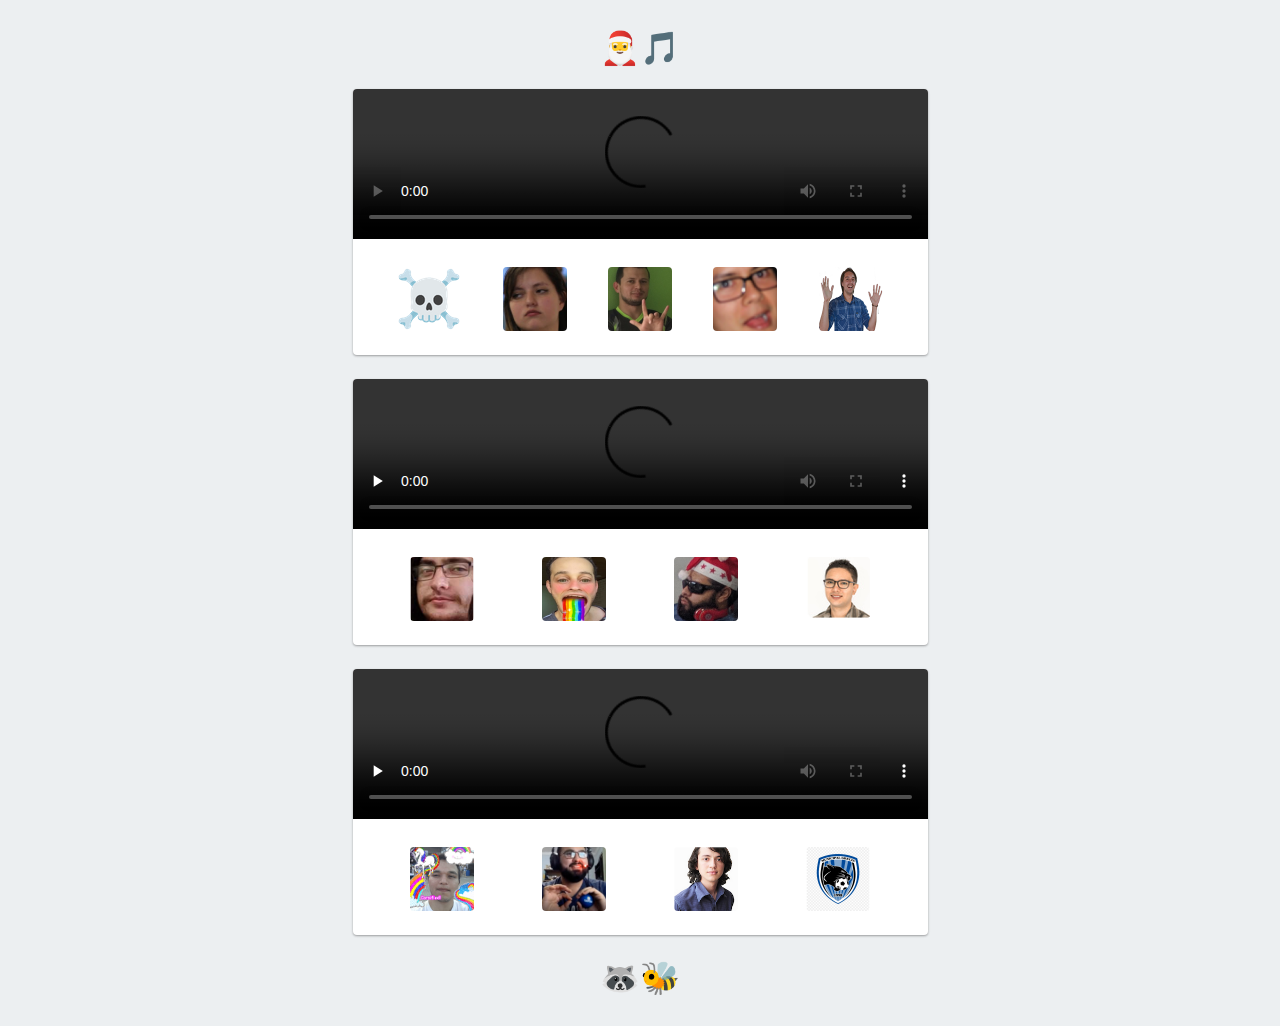
==== index.html @ ac85fecf "Update index.html" ====
<!DOCTYPE html>
<html>

<head>
    <meta name="viewport" content="width=device-width, initial-scale=1" />
    <title>Feliznavidadnuncacambienvalenmil ❤️</title>
    <link rel="stylesheet" href="./index.css?t=2021-12-07" />
    <link rel="icon" type="image/x-icon" href="media/favicon.ico">
    <link rel="manifest" href="manifest.json">
    <script>
        if ('serviceWorker' in navigator) {
            window.addEventListener('load', function() {
                navigator.serviceWorker.register('/sw.js').then(function(registration) {
                    // Registration was successful
                    console.log('ServiceWorker registration successful with scope: ', registration.scope);
                }, function(err) {
                    // registration failed :(
                    console.log('ServiceWorker registration failed: ', err);
                });
            });
        }
    </script>
</head>
<body>
    <div class="Site">
        <h1 class="Title">🎅🎵</h1>
        <div class="Card Team">
            <video controls preload="metadata">
                <source src="media/video/coliflores.mp4" type="video/mp4">
            </video>
            <div class="TeamMembers">
                <img class="Emoji" src="media/img/andre.png" alt="Andre">
                <img class="Emoji" src="media/img/pri.png" alt="Pri">
                <img class="Emoji" src="media/img/cugo.jpg" alt="Cugo">
                <img class="Emoji" src="media/img/kennt.png" alt="Kennt">
                <img class="Emoji" src="media/img/richie.png" alt="Richie">
            </div>
        </div>
        <div class="Card Team">
            <video controls preload="none">
                <source src="media/video/requesones.mp4" type="video/mp4">
            </video>
            <div class="TeamMembers">
                <img class="Emoji" src="media/img/fabio.png" alt="Fabio">
                <img class="Emoji" src="media/img/steve.png" alt="Steve">
                <img class="Emoji" src="media/img/david.png" alt="David">
                <img class="Emoji" src="media/img/oski.png" alt="Oski">
            </div>
        </div>
        <div class="Card Team">
            <video controls preload="none">
                <source src="media/video/habaneros.mp4" type="video/mp4">
            </video>
            <div class="TeamMembers">
                <img class="Emoji" src="media/img/luisca.jpg" alt="LuisCa">
                <img class="Emoji" src="media/img/kevin.png" alt="Kevin">
                <img class="Emoji" src="media/img/pablo.png" alt="Pablo">
                <img class="Emoji" src="media/img/greivin.png" alt="Greivin">
            </div>
        </div>
        <h1 class="Title">🦝🐝</h1>
    </div>
</body>
---- index.css ----
body {
    background-color:#eceff1;
    display: flex;
    font-family: 'Open Sans', sans-serif;
    justify-content: center;
}

h2 {
    margin: 0 0 16px;
}

video {
    margin:0;
    padding:0;
    border:0;
    outline:0;
    font-size:100%;
    vertical-align:baseline;
    background:transparent;
    width: 100%;
}

.Site {
    max-width: 575px;
    width: 95%;
}

.Title {
    text-align: center;
    font-weight: bold;
}

.Card {
    background-color: #fff;
    border-radius: 4px;
    box-shadow: 0 1px 3px rgba(0,0,0,0.12), 0 1px 2px rgba(0,0,0,0.24);
    transition: all 0.3s cubic-bezier(.25,.8,.25,1);
    margin-bottom: 24px;
    overflow: hidden;
}

.TeamMembers {
    display: flex;
    justify-content: space-around;
    padding: 24px;
}

.Emoji {
    height: 64px;
    width: 64px;
    border-radius: 4px;
}
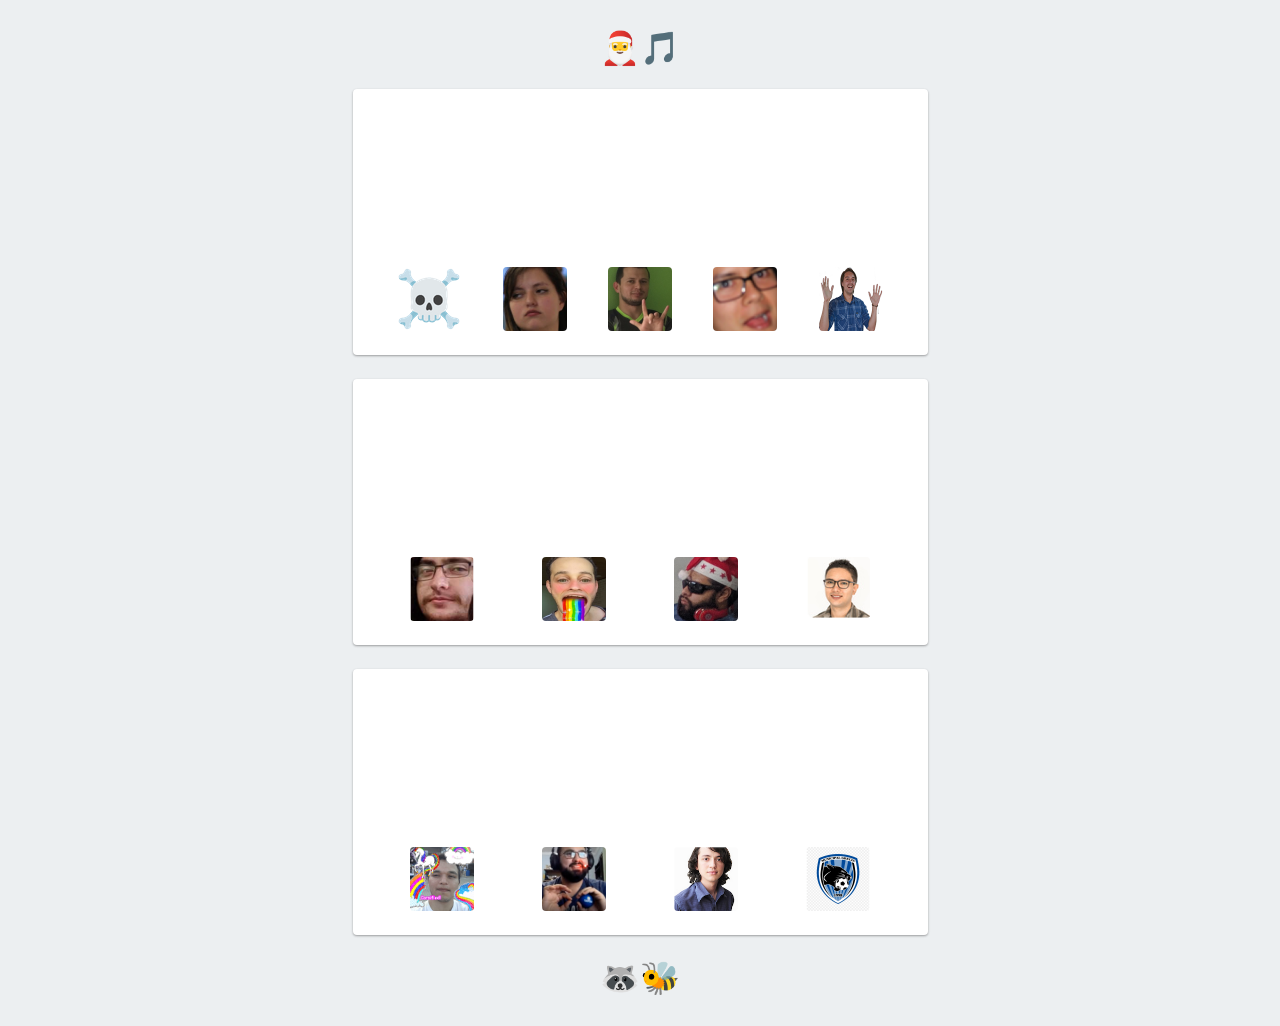
==== commit 198b8b99: "Update index.html" ====
--- a/index.html
+++ b/index.html
@@ -25,9 +25,7 @@
     <div class="Site">
         <h1 class="Title">🎅🎵</h1>
         <div class="Card Team">
-            <video controls preload="metadata">
-                <source src="media/video/coliflores.mp4" type="video/mp4">
-            </video>
+            <iframe src="https://www.youtube.com/embed/hp_plSqXm64?rel=0" title="YouTube video player" frameborder="0" allow="accelerometer; autoplay; clipboard-write; encrypted-media; gyroscope; picture-in-picture" allowfullscreen></iframe>
             <div class="TeamMembers">
                 <img class="Emoji" src="media/img/andre.png" alt="Andre">
                 <img class="Emoji" src="media/img/pri.png" alt="Pri">
@@ -37,9 +35,7 @@
             </div>
         </div>
         <div class="Card Team">
-            <video controls preload="none">
-                <source src="media/video/requesones.mp4" type="video/mp4">
-            </video>
+            <iframe src="https://www.youtube.com/embed/PxOd0-kuloU?rel=0" title="YouTube video player" frameborder="0" allow="accelerometer; autoplay; clipboard-write; encrypted-media; gyroscope; picture-in-picture" allowfullscreen></iframe>
             <div class="TeamMembers">
                 <img class="Emoji" src="media/img/fabio.png" alt="Fabio">
                 <img class="Emoji" src="media/img/steve.png" alt="Steve">
@@ -48,9 +44,7 @@
             </div>
         </div>
         <div class="Card Team">
-            <video controls preload="none">
-                <source src="media/video/habaneros.mp4" type="video/mp4">
-            </video>
+            <iframe src="https://www.youtube.com/embed/Cr176lQVUP4?rel=0" title="YouTube video player" frameborder="0" allow="accelerometer; autoplay; clipboard-write; encrypted-media; gyroscope; picture-in-picture" allowfullscreen></iframe>
             <div class="TeamMembers">
                 <img class="Emoji" src="media/img/luisca.jpg" alt="LuisCa">
                 <img class="Emoji" src="media/img/kevin.png" alt="Kevin">
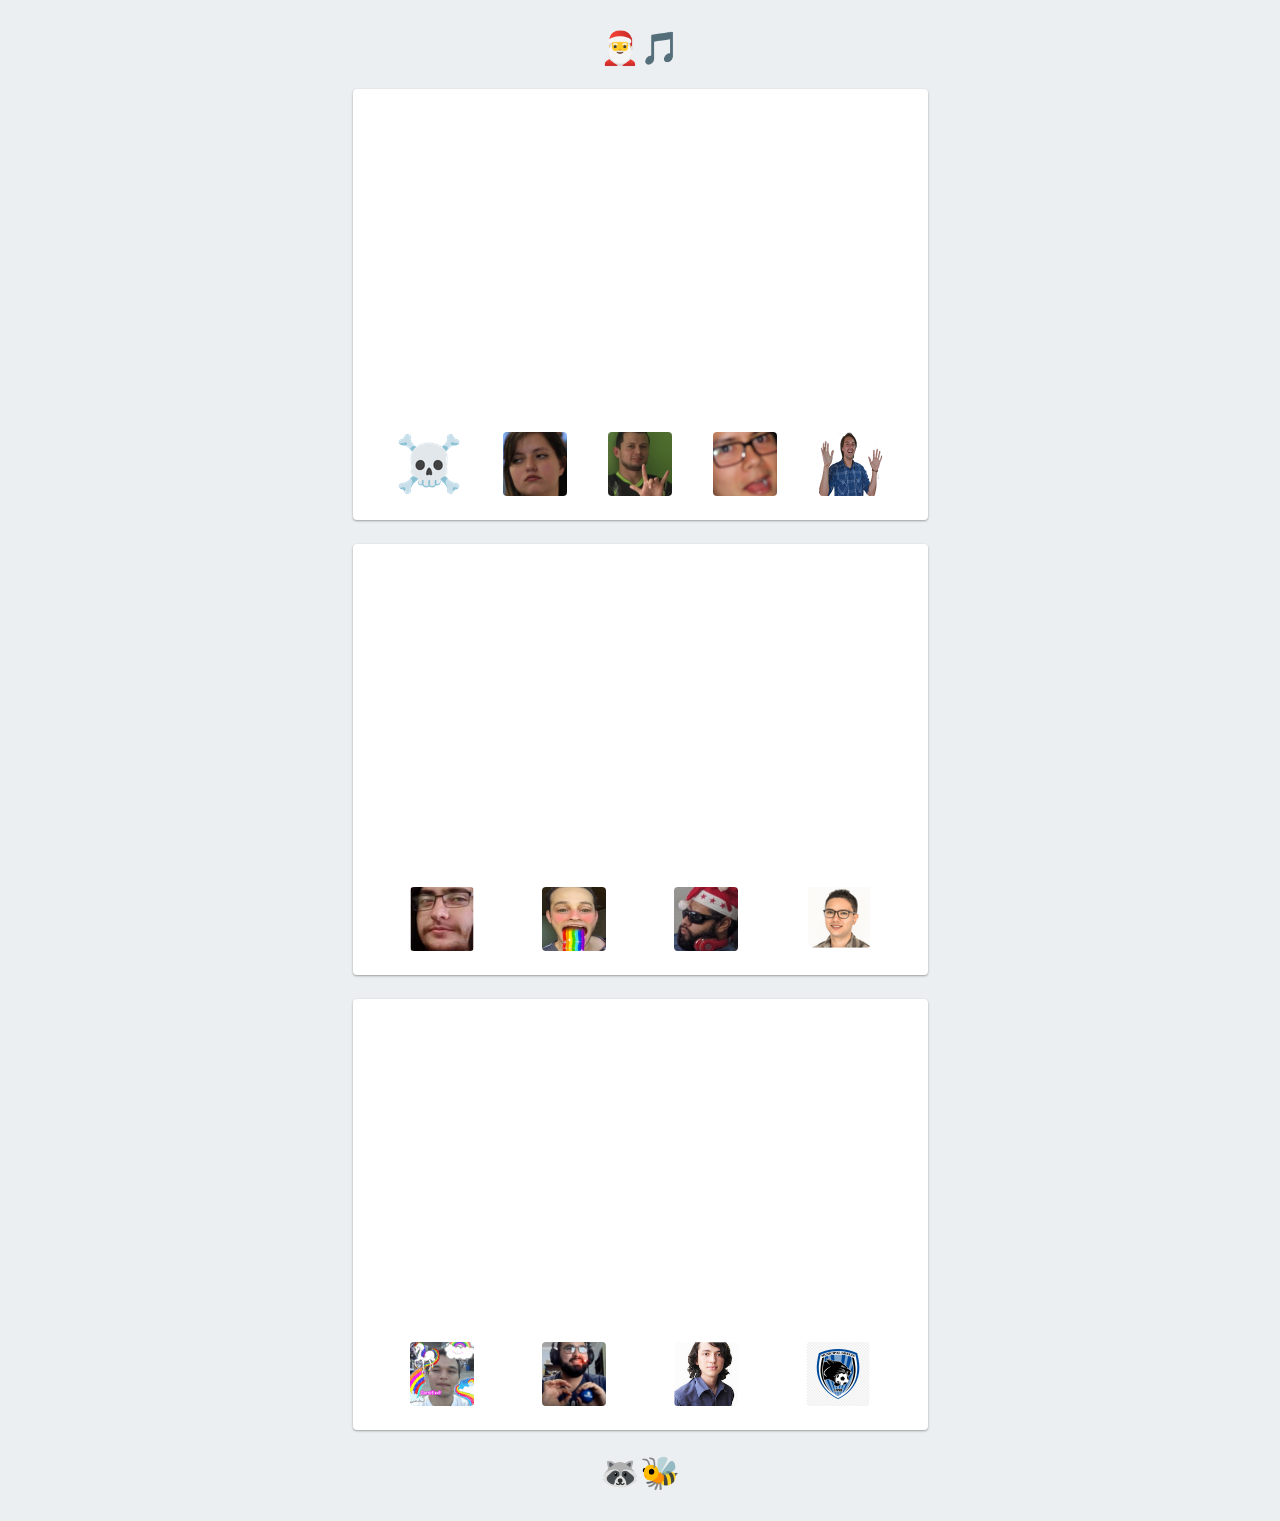
==== commit a3eec8ba: "Update index.html" ====
--- a/index.html
+++ b/index.html
@@ -4,7 +4,7 @@
 <head>
     <meta name="viewport" content="width=device-width, initial-scale=1" />
     <title>Feliznavidadnuncacambienvalenmil ❤️</title>
-    <link rel="stylesheet" href="./index.css?t=2021-12-07" />
+    <link rel="stylesheet" href="./index.css?t=2021-12-08" />
     <link rel="icon" type="image/x-icon" href="media/favicon.ico">
     <link rel="manifest" href="manifest.json">
     <script>
--- a/index.css
+++ b/index.css
@@ -9,7 +9,7 @@
     margin: 0 0 16px;
 }
 
-video {
+video, iframe {
     margin:0;
     padding:0;
     border:0;
@@ -18,6 +18,12 @@
     vertical-align:baseline;
     background:transparent;
     width: 100%;
+}
+
+@media screen and (min-width: 992px) {
+    iframe {
+        height: 315px;
+    }
 }
 
 .Site {
@@ -49,4 +55,4 @@
     height: 64px;
     width: 64px;
     border-radius: 4px;
-}+}
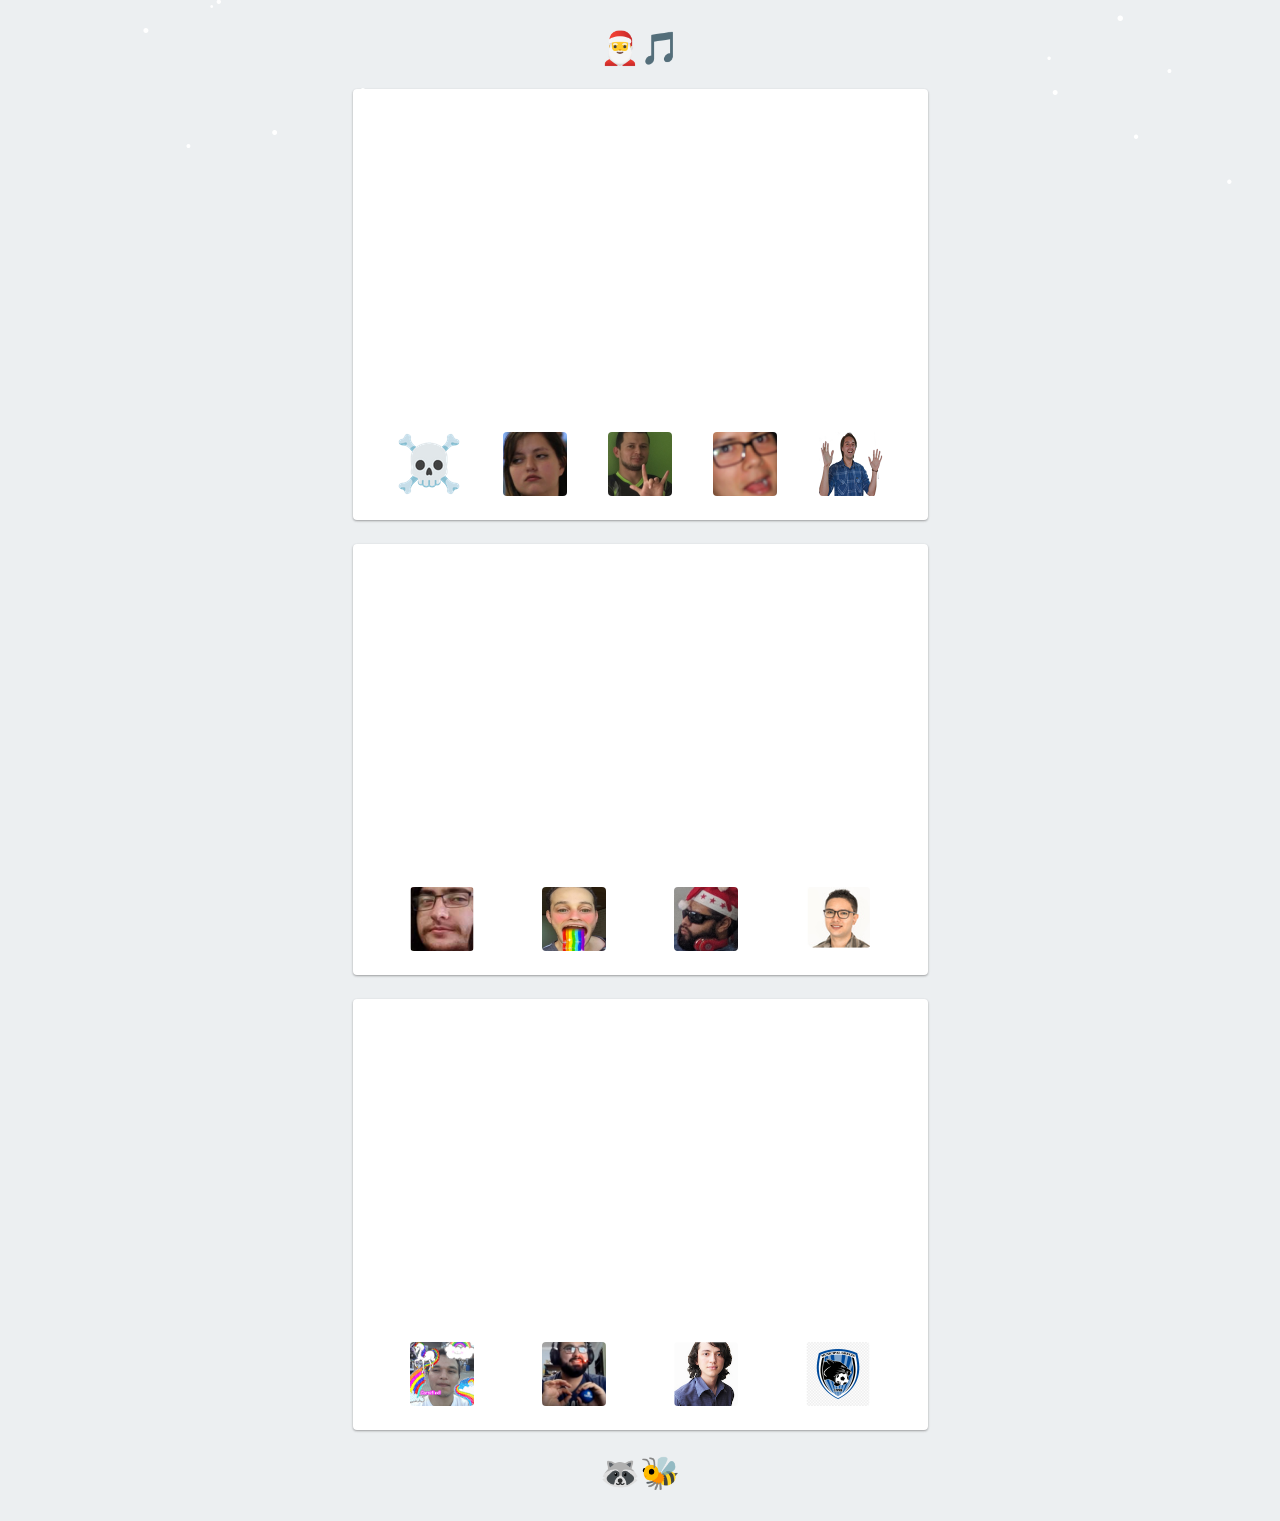
==== commit 7a771052: "Update index.html" ====
--- a/index.html
+++ b/index.html
@@ -54,4 +54,9 @@
         </div>
         <h1 class="Title">🦝🐝</h1>
     </div>
+
+    <script src="js/snowstorm-min.js"></script>
+    <script>
+        snowStorm.excludeMobile = false;
+    </script>
 </body>
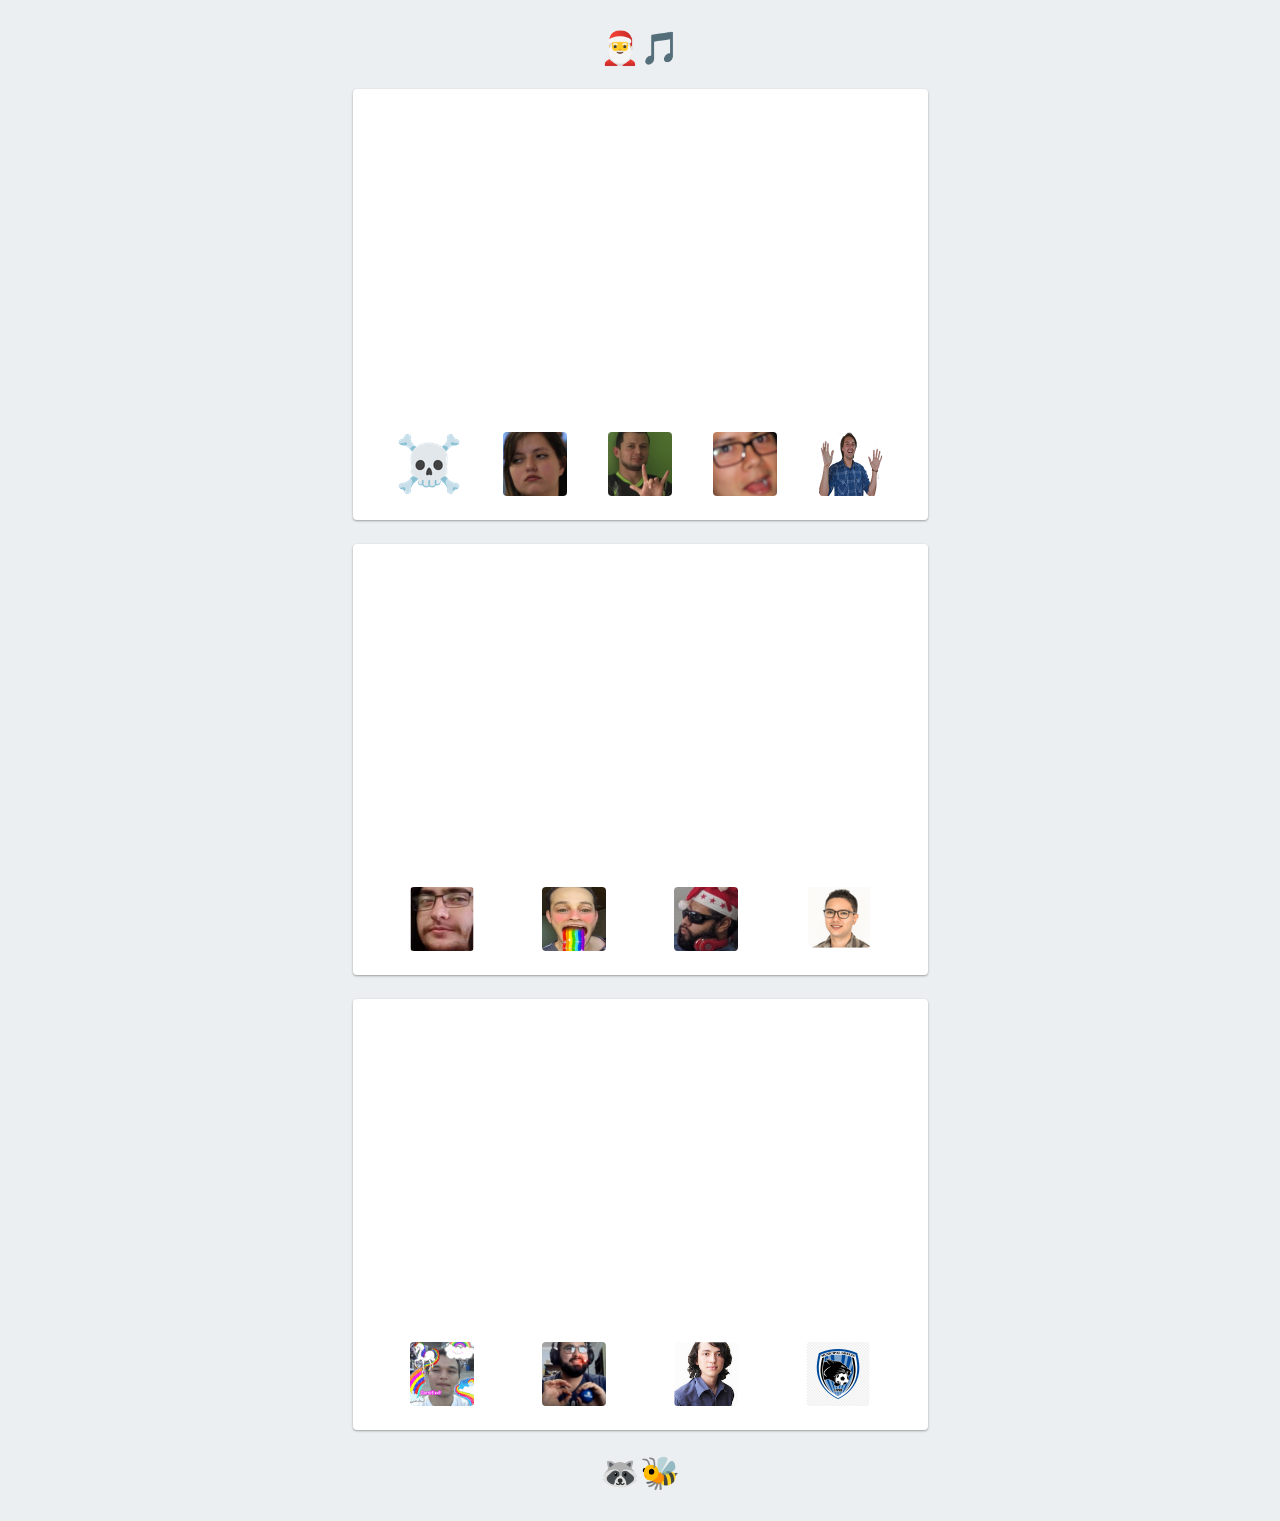
==== commit 44cfdc55: "Update index.html" ====
--- a/index.html
+++ b/index.html
@@ -4,7 +4,7 @@
 <head>
     <meta name="viewport" content="width=device-width, initial-scale=1" />
     <title>Feliznavidadnuncacambienvalenmil ❤️</title>
-    <link rel="stylesheet" href="./index.css?t=2021-12-08" />
+    <link rel="stylesheet" href="./index.css?t=2021-12-09" />
     <link rel="icon" type="image/x-icon" href="media/favicon.ico">
     <link rel="manifest" href="manifest.json">
     <script>
--- a/index.css
+++ b/index.css
@@ -1,5 +1,5 @@
 body {
-    background-color:#eceff1;
+    background-color: #81c784;
     display: flex;
     font-family: 'Open Sans', sans-serif;
     justify-content: center;
@@ -21,6 +21,10 @@
 }
 
 @media screen and (min-width: 992px) {
+    body {
+        background-color: #eceff1;
+    }
+    
     iframe {
         height: 315px;
     }
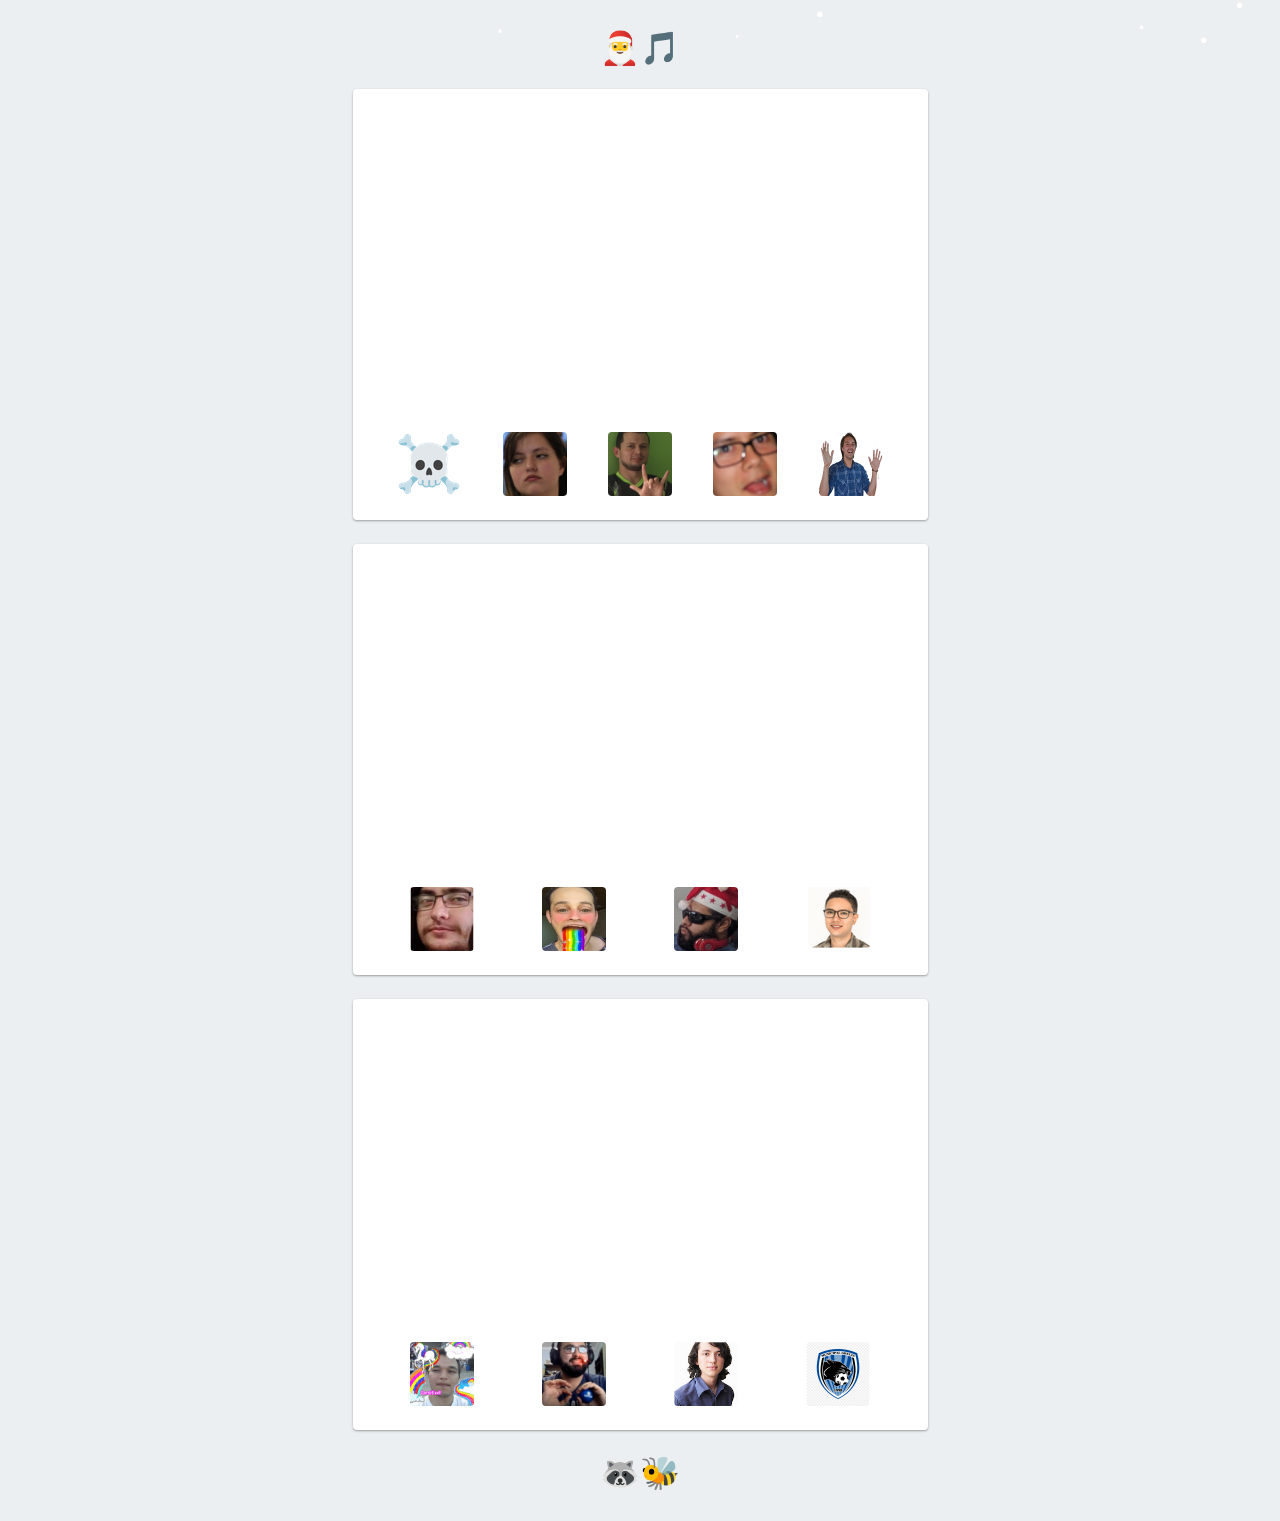
==== commit dc4f1037: "Update index.html" ====
--- a/index.html
+++ b/index.html
@@ -58,5 +58,7 @@
     <script src="js/snowstorm-min.js"></script>
     <script>
         snowStorm.excludeMobile = false;
+        snowStorm.vMaxX = 4;
+        snowStorm.vMaxY = 2;
     </script>
 </body>
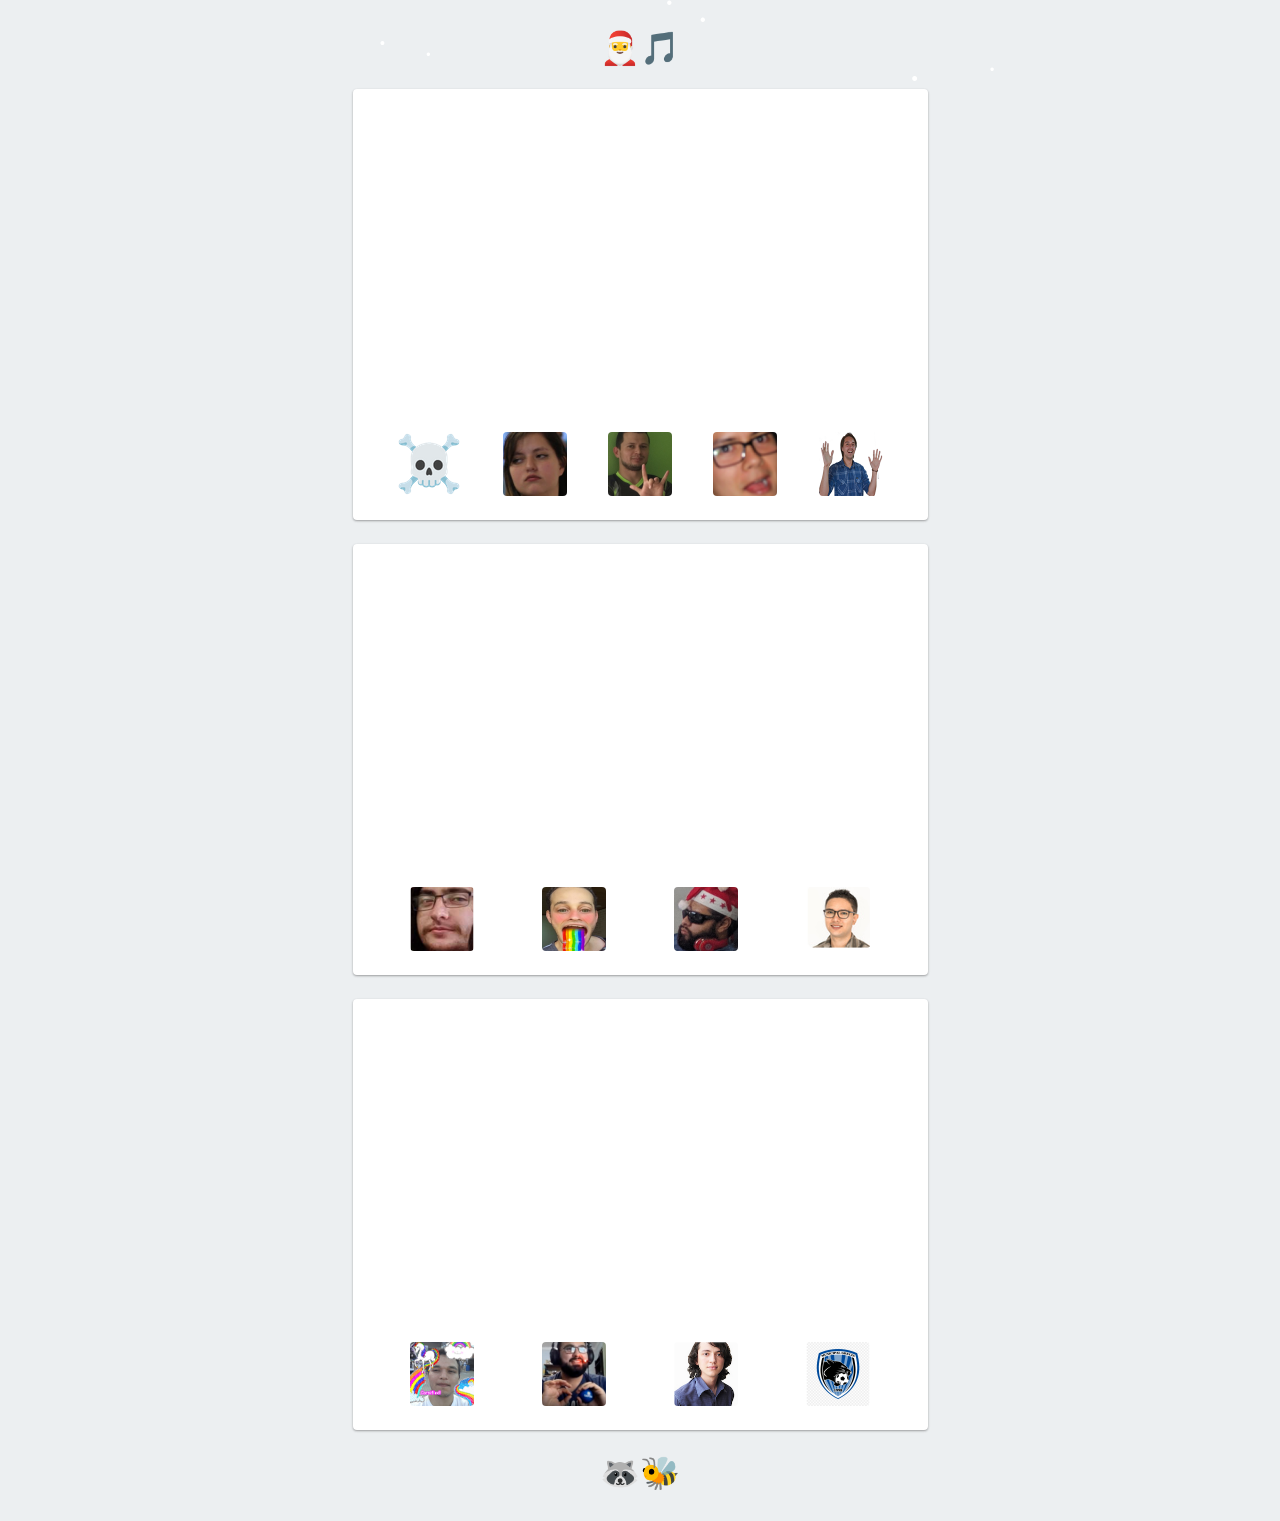
==== commit 1da23ddc: "Update index.html" ====
--- a/index.html
+++ b/index.html
@@ -58,7 +58,7 @@
     <script src="js/snowstorm-min.js"></script>
     <script>
         snowStorm.excludeMobile = false;
-        snowStorm.vMaxX = 4;
+        snowStorm.vMaxX = 2;
         snowStorm.vMaxY = 2;
     </script>
 </body>
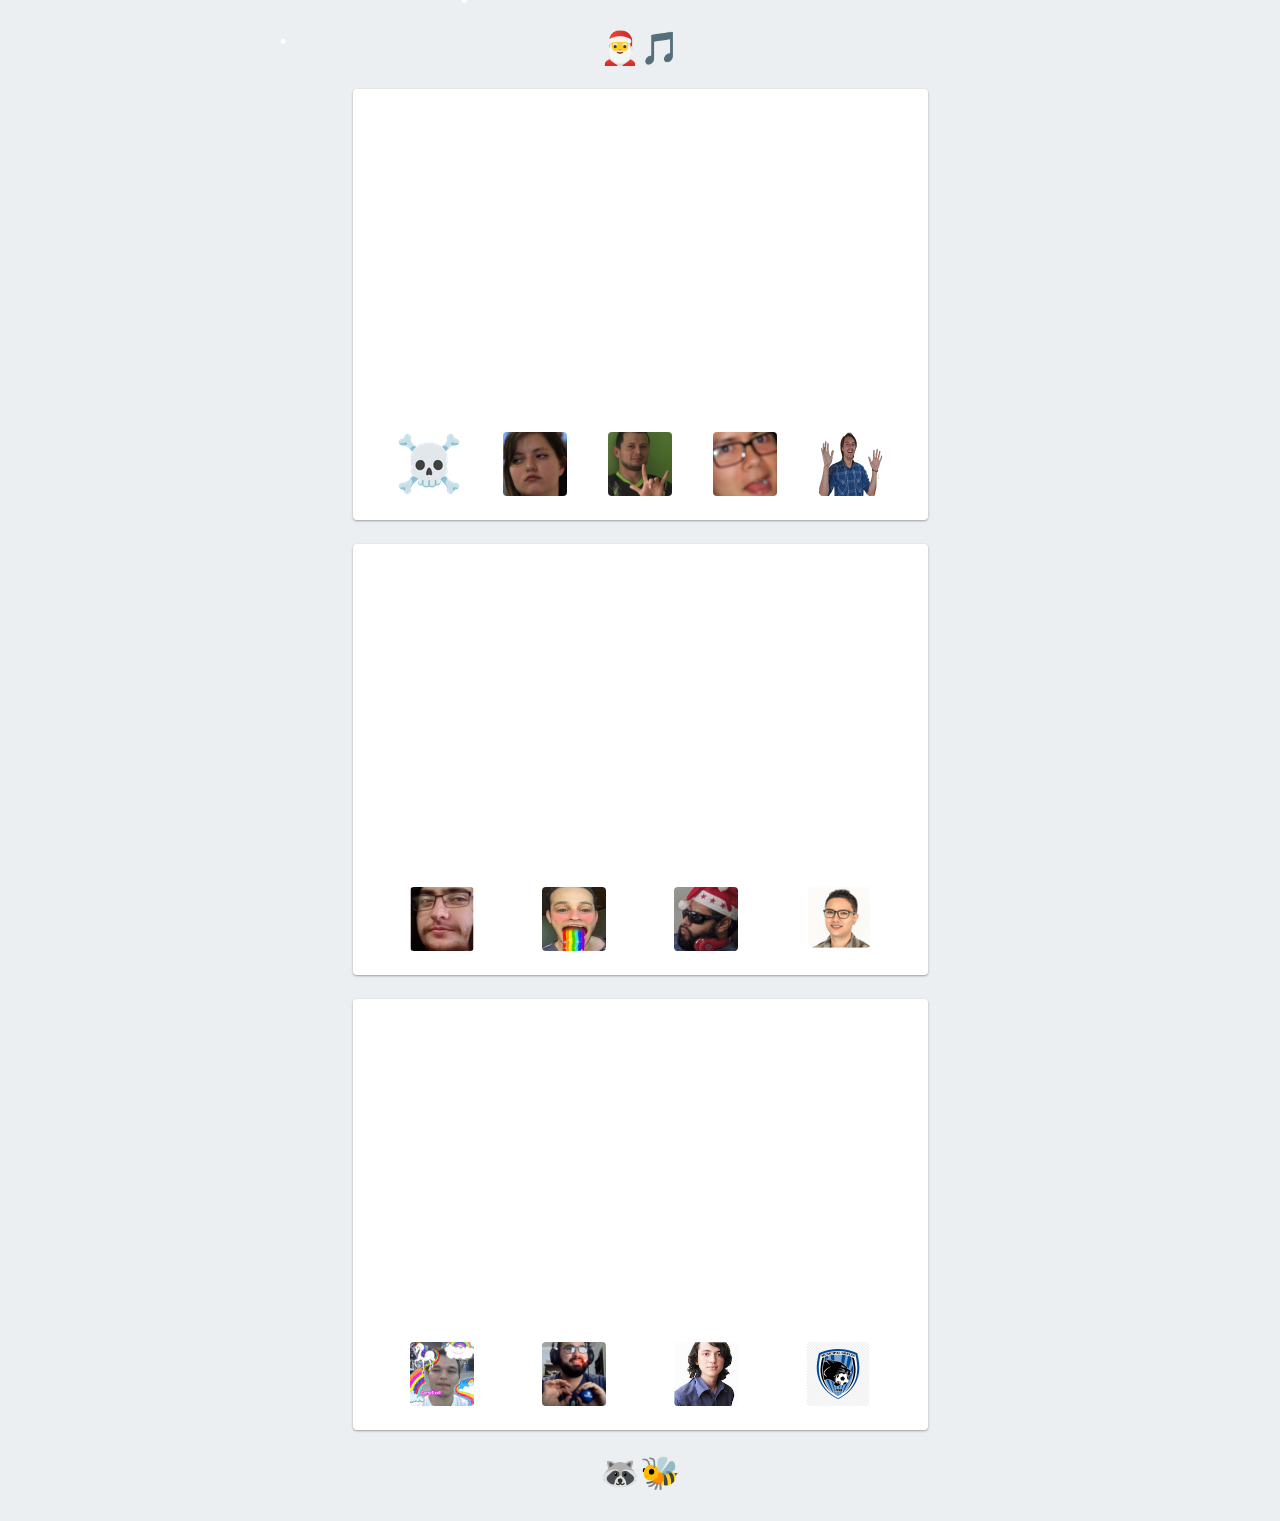
==== commit 31ba7a66: "Update index.html" ====
--- a/index.html
+++ b/index.html
@@ -60,5 +60,6 @@
         snowStorm.excludeMobile = false;
         snowStorm.vMaxX = 2;
         snowStorm.vMaxY = 2;
+        snowStorm.freezeOnBlur = true;
     </script>
 </body>
